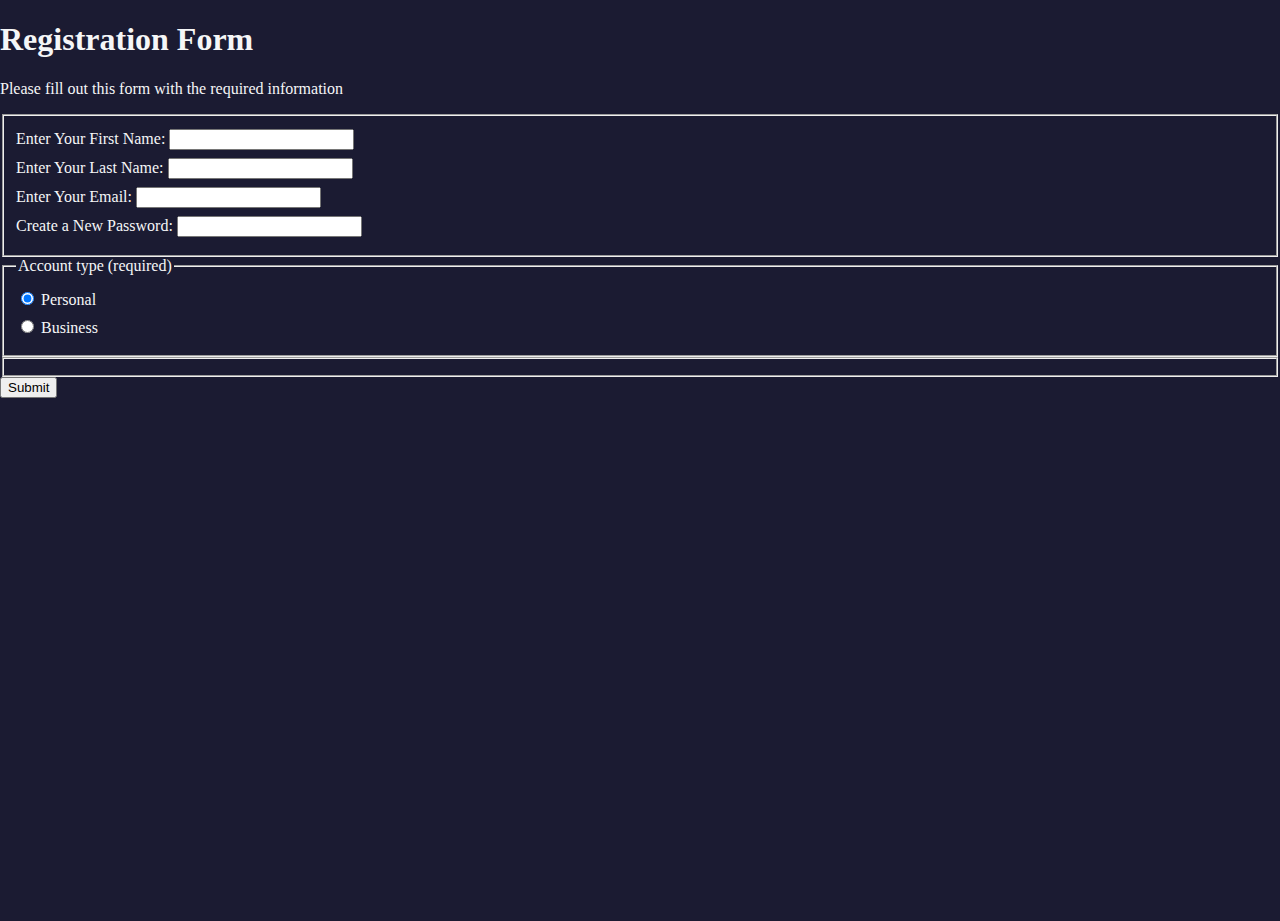
==== freecodecamp/index.html @ bf3edcbc "first push of freecodecamp activity" ====
<!DOCTYPE html>
<html lang="en">
  <head>
    <meta charset="UTF-8">
    <title>Registration Form</title>
    <link rel="stylesheet" href="styles.css" />
  </head>
  <body>
    <h1>Registration Form</h1>
    <p>Please fill out this form with the required information</p>
    <form method="post" action='https://register-demo.freecodecamp.org'>
      <fieldset>
        <label for="first-name">Enter Your First Name: <input id="first-name" type="text" required /></label>
        <label for="last-name">Enter Your Last Name: <input id="last-name" type="text" required /></label>
        <label for="email">Enter Your Email: <input id="email" type="email" required /></label>
        <label for="new-password">Create a New Password: <input id="new-password" type="password" pattern="[a-z0-5]{8,}" required /></label>
      </fieldset>
      <fieldset>
        <legend>Account type (required)</legend>
        <label><input type="radio" name="account-type" checked /> Personal</label>
        <label><input type="radio" name="account-type" /> Business</label>
      </fieldset>
      <fieldset></fieldset>
      <input type="submit" value="Submit" />
    </form>
  </body>
</html>
---- freecodecamp/styles.css ----
body {
    width: 100%;
    height: 100vh;
    margin: 0;
    background-color: #1b1b32;
    color: #f5f6f7;
  }
  
  label {
    display: block;
    margin: 0.5rem 0;
  }
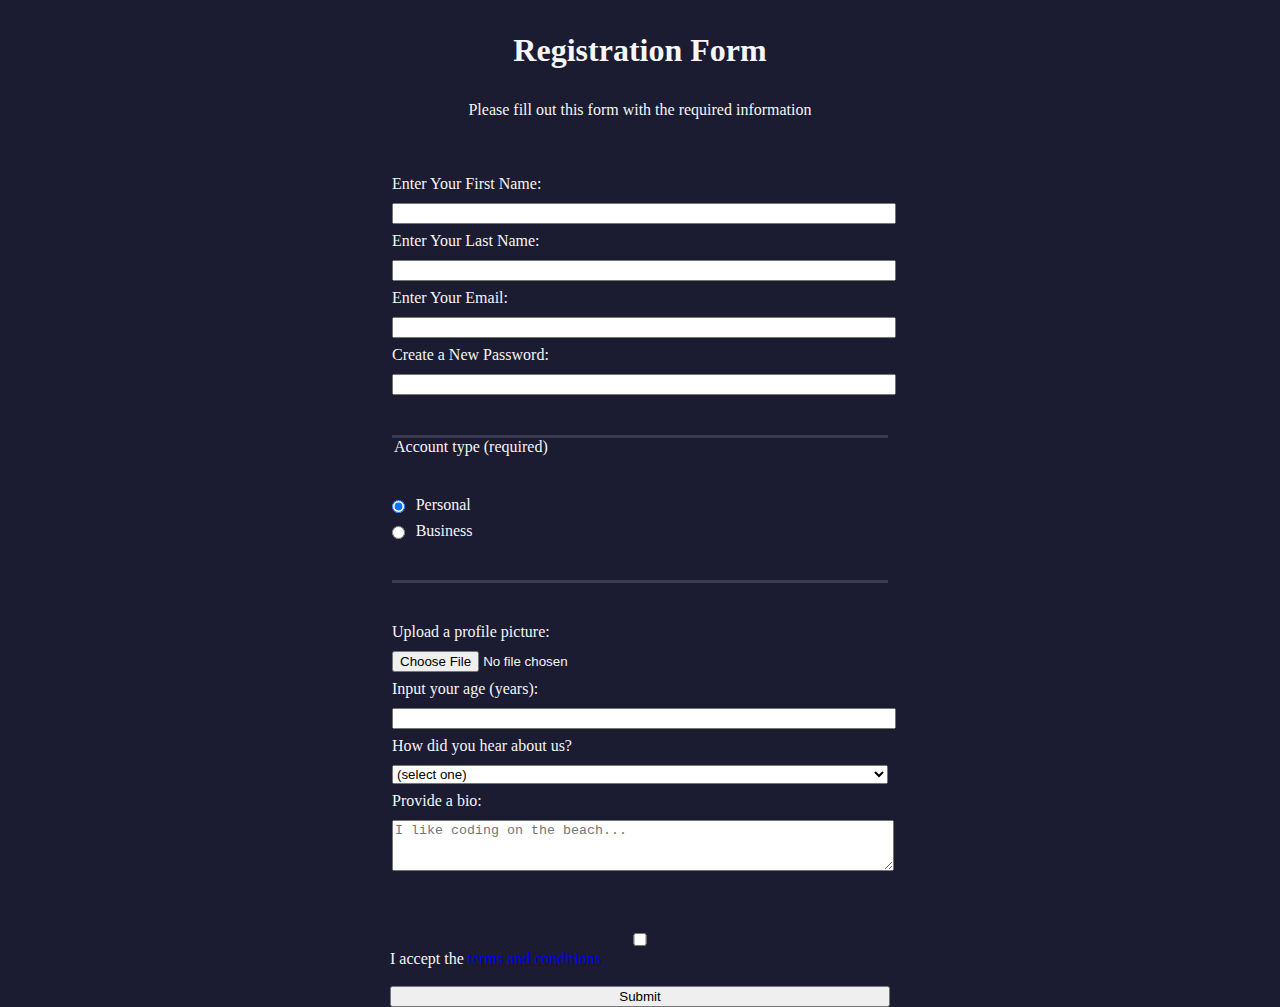
==== commit 7ba27c76: "Continuation of free code camp" ====
--- a/freecodecamp/index.html
+++ b/freecodecamp/index.html
@@ -10,17 +10,33 @@
     <p>Please fill out this form with the required information</p>
     <form method="post" action='https://register-demo.freecodecamp.org'>
       <fieldset>
-        <label for="first-name">Enter Your First Name: <input id="first-name" type="text" required /></label>
-        <label for="last-name">Enter Your Last Name: <input id="last-name" type="text" required /></label>
-        <label for="email">Enter Your Email: <input id="email" type="email" required /></label>
-        <label for="new-password">Create a New Password: <input id="new-password" type="password" pattern="[a-z0-5]{8,}" required /></label>
+        <label for="first-name">Enter Your First Name: <input name="first-name" id="first-name" type="text" required /></label>
+        <label for="last-name">Enter Your Last Name: <input name="last-name" id="last-name" type="text" required /></label>
+        <label for="email">Enter Your Email: <input name="email" id="email" type="email" required /></label>
+        <label for="new-password">Create a New Password: <input name="password" id="new-password" type="password" pattern="[a-z0-5]{8,}" required /></label>
       </fieldset>
       <fieldset>
         <legend>Account type (required)</legend>
-        <label><input type="radio" name="account-type" checked /> Personal</label>
-        <label><input type="radio" name="account-type" /> Business</label>
+        <label><input class="inline" type="radio" name="account-type" checked /> Personal</label>
+        <label><input class="inline" type="radio" name="account-type" /> Business</label>
       </fieldset>
-      <fieldset></fieldset>
+      <fieldset>
+        <label for="profile-picture">Upload a profile picture: <input name="mukha" type="file" id="profile-picture"/></label>
+        <label for="age">Input your age (years): <input name="edad" type="number" min="13" max="120" id="age"/></label>
+        <label for="referrer">How did you hear about us?
+          <select id="referrer" name="referee">
+            <option value="">(select one)</option>
+            <option value="1">freeCodeCamp News</option>
+            <option value="2">freeCodeCamp YouTube Channel</option>
+            <option value="3">freeCodeCamp Forum</option>
+            <option value="4">Other</option>
+          </select>
+        </label>
+        <label for="bio">Provide a bio:
+          <textarea name="chatchat" id="bio" rows="3" cols="30" placeholder="I like coding on the beach..."></textarea>
+        </label>
+      </fieldset>
+      <label for="terms-and-conditions"><input name="batas" type="checkbox" required id="terms-and-conditions"> I accept the  <a href="https://www.freecodecamp.org/news/terms-of-service/">terms and conditions</a></label>
       <input type="submit" value="Submit" />
     </form>
   </body>
--- a/freecodecamp/styles.css
+++ b/freecodecamp/styles.css
@@ -4,10 +4,47 @@
     margin: 0;
     background-color: #1b1b32;
     color: #f5f6f7;
+    font-family: Tahoma;
+    font-size: 16px;
   }
-  
-  label {
+
+  h1, p {
+    margin: 1em auto;
+    text-align: center;
+  }
+
+form {
+  margin: 0 auto;
+  max-width: 500px;
+  min-width: 300px;
+  width: 60vw;
+}
+
+fieldset {
+  border: 0;
+  padding: 2rem 0;
+  border-bottom: 3px solid #3b3b4f;
+}
+
+fieldset:last-of-type {
+  border-bottom: none;
+}
+
+label {
     display: block;
     margin: 0.5rem 0;
-  }
-  +}
+
+input, textarea, select {
+  margin: 10px;
+  width: 100%;
+  margin-bottom: 0;
+  margin-left: 0;
+  margin-right: 0;
+}
+
+.inline {
+  width: unset;
+  margin: 0 0.5em 0 0;
+  vertical-align: middle;
+}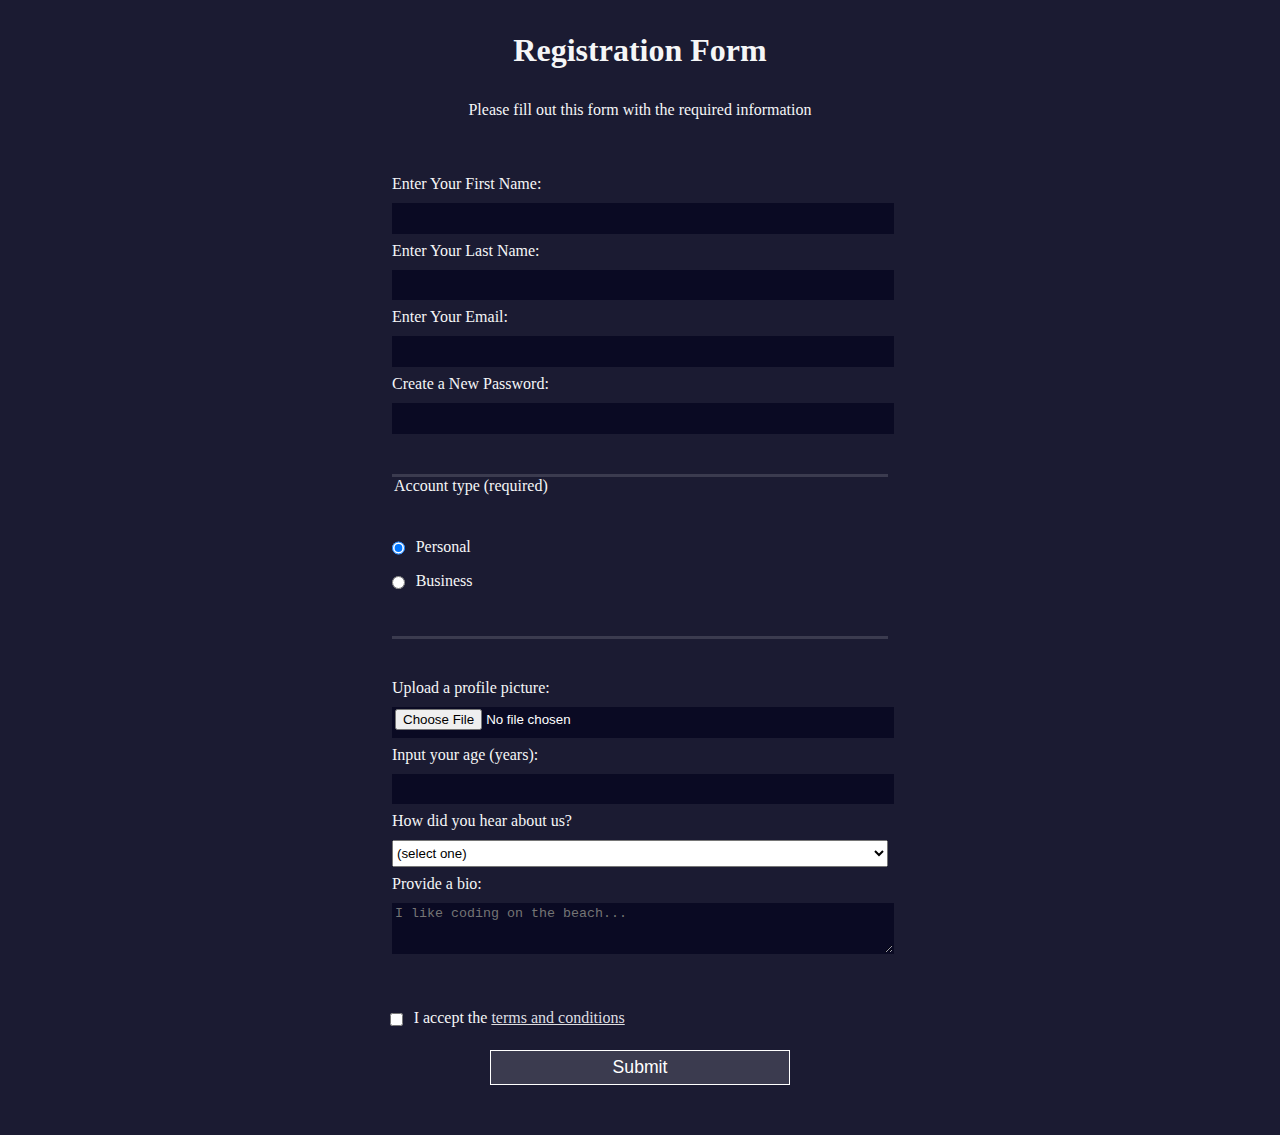
==== commit 293dee1e: "git pull was unable to happen in the lab earlier. Finished the free code camp survey." ====
--- a/freecodecamp/index.html
+++ b/freecodecamp/index.html
@@ -10,21 +10,21 @@
     <p>Please fill out this form with the required information</p>
     <form method="post" action='https://register-demo.freecodecamp.org'>
       <fieldset>
-        <label for="first-name">Enter Your First Name: <input name="first-name" id="first-name" type="text" required /></label>
-        <label for="last-name">Enter Your Last Name: <input name="last-name" id="last-name" type="text" required /></label>
-        <label for="email">Enter Your Email: <input name="email" id="email" type="email" required /></label>
-        <label for="new-password">Create a New Password: <input name="password" id="new-password" type="password" pattern="[a-z0-5]{8,}" required /></label>
+        <label for="first-name">Enter Your First Name: <input id="first-name" name="first-name" type="text" required /></label>
+        <label for="last-name">Enter Your Last Name: <input id="last-name" name="last-name" type="text" required /></label>
+        <label for="email">Enter Your Email: <input id="email" name="email" type="email" required /></label>
+        <label for="new-password">Create a New Password: <input id="new-password" name="new-password" type="password" pattern="[a-z0-5]{8,}" required /></label>
       </fieldset>
       <fieldset>
         <legend>Account type (required)</legend>
-        <label><input class="inline" type="radio" name="account-type" checked /> Personal</label>
-        <label><input class="inline" type="radio" name="account-type" /> Business</label>
+        <label for="personal-account"><input id="personal-account" type="radio" name="account-type" class="inline" checked /> Personal</label>
+        <label for="business-account"><input id="business-account" type="radio" name="account-type" class="inline" /> Business</label>
       </fieldset>
       <fieldset>
-        <label for="profile-picture">Upload a profile picture: <input name="mukha" type="file" id="profile-picture"/></label>
-        <label for="age">Input your age (years): <input name="edad" type="number" min="13" max="120" id="age"/></label>
+        <label for="profile-picture">Upload a profile picture: <input id="profile-picture" type="file" name="file" /></label>
+        <label for="age">Input your age (years): <input id="age" type="number" name="age" min="13" max="120" /></label>
         <label for="referrer">How did you hear about us?
-          <select id="referrer" name="referee">
+          <select id="referrer" name="referrer">
             <option value="">(select one)</option>
             <option value="1">freeCodeCamp News</option>
             <option value="2">freeCodeCamp YouTube Channel</option>
@@ -33,10 +33,12 @@
           </select>
         </label>
         <label for="bio">Provide a bio:
-          <textarea name="chatchat" id="bio" rows="3" cols="30" placeholder="I like coding on the beach..."></textarea>
+          <textarea id="bio" name="bio" rows="3" cols="30" placeholder="I like coding on the beach..."></textarea>
         </label>
       </fieldset>
-      <label for="terms-and-conditions"><input name="batas" type="checkbox" required id="terms-and-conditions"> I accept the  <a href="https://www.freecodecamp.org/news/terms-of-service/">terms and conditions</a></label>
+      <label for="terms-and-conditions">
+        <input class="inline" id="terms-and-conditions" type="checkbox" required name="terms-and-conditions" /> I accept the <a href="https://www.freecodecamp.org/news/terms-of-service/">terms and conditions</a>
+      </label>
       <input type="submit" value="Submit" />
     </form>
   </body>
--- a/freecodecamp/styles.css
+++ b/freecodecamp/styles.css
@@ -1,27 +1,28 @@
 body {
-    width: 100%;
-    height: 100vh;
-    margin: 0;
-    background-color: #1b1b32;
-    color: #f5f6f7;
-    font-family: Tahoma;
-    font-size: 16px;
-  }
+  width: 100%;
+  height: 100vh;
+  margin: 0;
+  background-color: #1b1b32;
+  color: #f5f6f7;
+  font-family: Tahoma;
+  font-size: 16px;
+}
 
-  h1, p {
-    margin: 1em auto;
-    text-align: center;
-  }
+h1, p {
+  margin: 1em auto;
+  text-align: center;
+}
 
 form {
-  margin: 0 auto;
+  width: 60vw;
   max-width: 500px;
   min-width: 300px;
-  width: 60vw;
+  margin: 0 auto;
+  padding-bottom: 2em;
 }
 
 fieldset {
-  border: 0;
+  border: none;
   padding: 2rem 0;
   border-bottom: 3px solid #3b3b4f;
 }
@@ -31,20 +32,49 @@
 }
 
 label {
-    display: block;
-    margin: 0.5rem 0;
+  display: block;
+  margin: 0.5rem 0;
 }
 
-input, textarea, select {
-  margin: 10px;
+input,
+textarea,
+select {
+  margin: 10px 0 0 0;
   width: 100%;
-  margin-bottom: 0;
-  margin-left: 0;
-  margin-right: 0;
+  min-height: 2em;
+}
+
+input, textarea {
+  background-color: #0a0a23;
+  border: 1px solid #0a0a23;
+  color: #ffffff;
 }
 
 .inline {
   width: unset;
   margin: 0 0.5em 0 0;
   vertical-align: middle;
+}
+
+input[type="submit"] {
+  display: block;
+  width: 60%;
+  margin: 1em auto;
+  height: 2em;
+  font-size: 1.1rem;
+  background-color: #3b3b4f;
+  border-color: white;
+  min-width: 300px;
+}
+
+input[type="file"] {
+  padding: 1px 2px;
+}
+
+.inline{
+  display: inline; 
+}
+
+a {
+  color: #dfdfe2;
 }